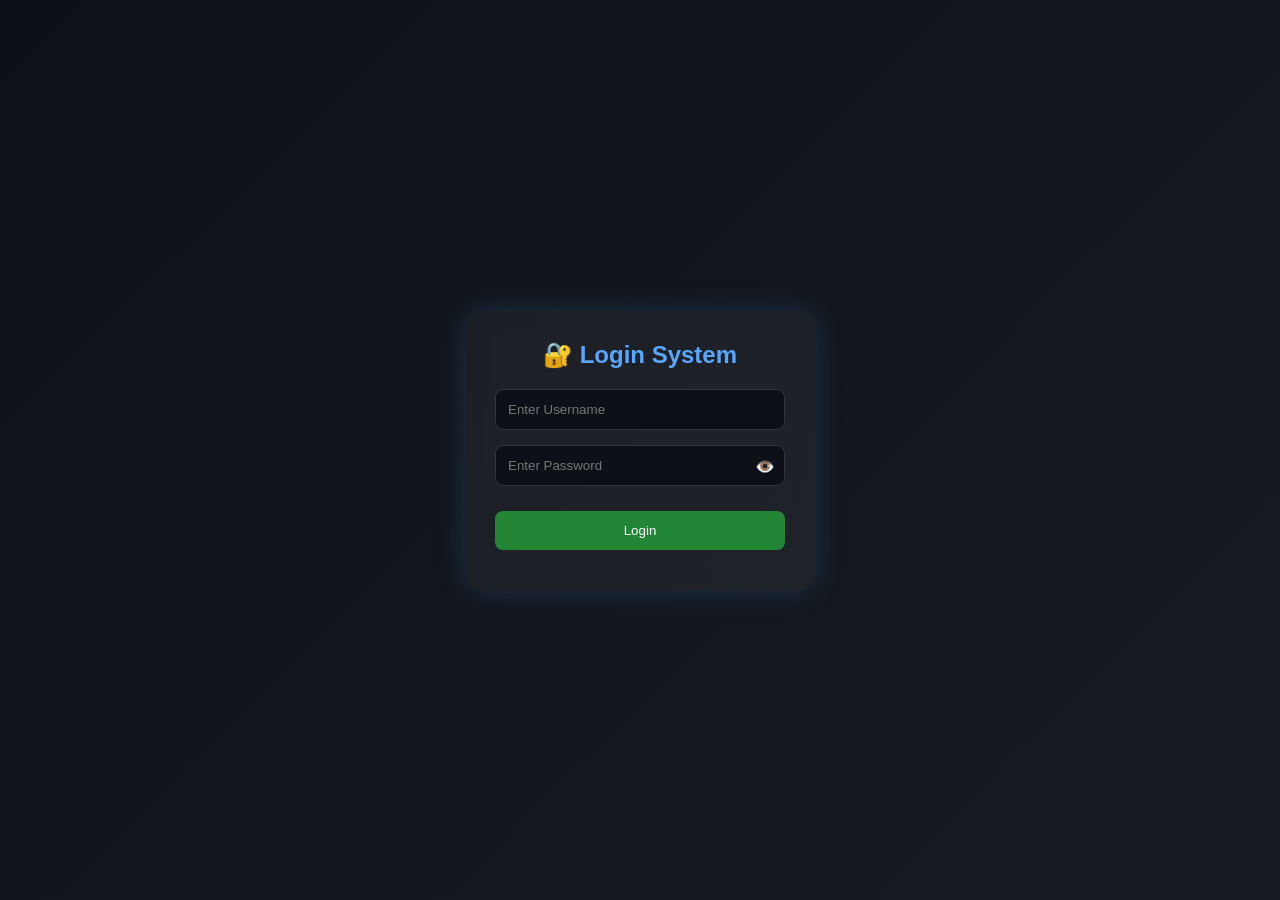
==== index.html @ 1738262a "Initial commit via Netlify" ====
<!DOCTYPE html>
<html lang="en">
<head>
  <meta charset="UTF-8" />
  <meta name="viewport" content="width=device-width, initial-scale=1.0" />
  <title>Rohit Kumar | Portfolio</title>

  <script>
if (localStorage.getItem("loggedIn") !== "true") {
  window.location.replace("login.html");
}
</script>

  <style>
    body {
      margin: 0;
      font-family: 'Poppins', sans-serif;
      background-color: #0d1117;
      color: #fff;
      display: flex;
      flex-direction: column;
      align-items: center;
      justify-content: center;
      height: 100vh;
      text-align: center;
      overflow: hidden;
    }

    h1 {
      font-size: 3rem;
      color: #58a6ff;
      animation: fadeIn 2s ease;
    }

    p {
      font-size: 1.2rem;
      color: #c9d1d9;
      max-width: 600px;
      margin: 20px auto;
      animation: fadeIn 2.5s ease;
    }

    .btn {
      display: inline-block;
      margin-top: 20px;
      padding: 12px 30px;
      color: #fff;
      background-color: #238636;
      border: none;
      border-radius: 8px;
      font-size: 1rem;
      text-decoration: none;
      transition: 0.3s;
      animation: fadeIn 3s ease;
    }

    .btn:hover {
      background-color: #2ea043;
      transform: scale(1.05);
      box-shadow: 0 0 10px #2ea043;
    }

    @keyframes fadeIn {
      from {opacity: 0; transform: translateY(20px);}
      to {opacity: 1; transform: translateY(0);}
    }

    img {
      width: 150px;
      height: 150px;
      border-radius: 50%;
      margin-top: 10px;
      border: 3px solid #58a6ff;
      box-shadow: 0 0 20px #58a6ff;
      animation: fadeIn 1.5s ease;
    }
  </style>
</head>

<body>
  <img src="Rohit_Photo.jpeg" alt="Rohit Kumar Photo" />
  <h1>Rohit Kumar</h1>
  <p>
    I'm a BCA student from R.L.S.Y College, Aurangabad. Passionate about coding,
    web development, and learning new technologies. I love creating projects that combine creativity and logic.
  </p>
  <a href="resume.html" class="btn">View Resume</a>
  <a href="certificates.html" class="btn">Certificate</a>
  <!-- ⚖️ COPYRIGHT & LEGAL DISCLAIMER FOOTER -->
<footer id="site-footer" role="contentinfo" aria-label="Site legal and copyright">
  <style>
    #site-footer {
      background: linear-gradient(180deg, rgba(8,10,13,0.9), rgba(12,14,18,0.95));
      color: #c9d1d9;
      padding: 18px 20px;
      font-family: "Poppins", sans-serif;
      font-size: 0.9rem;
      border-top: 1px solid rgba(88,166,255,0.06);
      box-shadow: 0 -6px 30px rgba(88,166,255,0.02);
      position: relative;
      z-index: 10;
      animation: footerFade 900ms ease;
      display: flex;
      gap: 12px;
      align-items: center;
      justify-content: center;
      flex-wrap: wrap;
    }
    #site-footer .short {
      max-width: 900px;
      text-align: center;
      color: #bfc8d4;
      line-height: 1.4;
    }
    #site-footer .short strong {
      color: #58a6ff;
      font-weight: 600;
    }
    .footer-btn {
      background: transparent;
      border: 1px solid rgba(88,166,255,0.12);
      color: #58a6ff;
      padding: 8px 12px;
      border-radius: 8px;
      cursor: pointer;
      font-size: 0.85rem;
      transition: transform .18s ease, box-shadow .18s ease, background .18s ease;
      backdrop-filter: blur(4px);
    }
    .footer-btn:hover {
      transform: translateY(-3px);
      box-shadow: 0 8px 26px rgba(88,166,255,0.12);
      background: rgba(88,166,255,0.03);
    }
    /* Modal */
    #disclaimer-modal {
      position: fixed;
      inset: 0;
      display: none;
      align-items: center;
      justify-content: center;
      z-index: 1000;
      background: rgba(3,6,9,0.6);
      padding: 20px;
    }
    #disclaimer-modal.active { display: flex; }
    .modal-card {
      width: 100%;
      max-width: 880px;
      max-height: 86vh;
      overflow: auto;
      background: linear-gradient(180deg, #0e1419, #0b0f14);
      border-radius: 12px;
      border: 1px solid rgba(88,166,255,0.08);
      padding: 22px;
      color: #dbe7ff;
      box-shadow: 0 18px 60px rgba(2,6,23,0.7);
      animation: modalPop 220ms cubic-bezier(.2,.9,.2,1);
    }
    .modal-card h3 {
      margin: 0 0 8px 0;
      color: #58a6ff;
      font-size: 1.05rem;
    }
    .modal-card p {
      color: #c9d1d9;
      line-height: 1.5;
      margin: 12px 0;
      white-space: pre-wrap;
    }
    .modal-close {
      display: inline-block;
      margin-top: 12px;
      background: #232a33;
      border: 1px solid rgba(255,255,255,0.04);
      color: #cfe6ff;
      padding: 8px 12px;
      border-radius: 8px;
      cursor: pointer;
    }
    @keyframes footerFade {
      from { opacity: 0; transform: translateY(10px); }
      to   { opacity: 1; transform: translateY(0); }
    }
    @keyframes modalPop {
      from { opacity: 0; transform: translateY(8px) scale(.995); }
      to   { opacity: 1; transform: translateY(0) scale(1); }
    }
    @media (max-width:600px) {
      #site-footer { padding: 14px; font-size: 0.85rem; }
      .footer-btn { padding: 7px 10px; }
      .modal-card { padding: 16px; max-width: 96%; }
    }
  </style>

  <div class="short">
    <strong>Copyright © Rohit Kumar. All Rights Reserved.</strong>
    — This website is published solely for <em>educational and professional demonstration purposes</em>.
    Unauthorized reproduction or misuse of any content is strictly prohibited.
  </div>

  <button class="footer-btn" id="readDisclaimer">Read Full Disclaimer</button>
</footer>

<!-- MODAL POP-UP -->
<div id="disclaimer-modal">
  <div class="modal-card">
    <h3>Copyright & Legal Disclaimer</h3>
    <p>
Copyright © Rohit Kumar. All Rights Reserved.

This website and all its contents — including personal details, educational records, project files, documents, and design materials — are the intellectual property of Rohit Kumar.

The materials presented herein are published solely for educational and professional demonstration purposes. Unauthorized copying, reproduction, redistribution, or misuse of any part of this website, whether in whole or in part, without the author’s explicit written consent, is strictly prohibited.

All information is provided in good faith and intended only for legitimate educational review, recruitment evaluation, and learning reference. Any attempt to distort, impersonate, misrepresent, or use this content for deceptive or unlawful activity shall constitute a breach of personal privacy and intellectual property rights.

Such actions may be subject to penalties under the Copyright Act, 1957 (India) and related legal provisions.

The author retains all moral and legal rights to the material displayed herein, including the right of acknowledgment and protection from misuse.

By accessing this website, the viewer affirms that they do so for fair, ethical, and educational purposes only.
    </p>
    <div style="text-align:right;">
      <button class="modal-close" id="closeDisclaimer">Close</button>
    </div>
  </div>
</div>

<script>
  const modal = document.getElementById('disclaimer-modal');
  const openBtn = document.getElementById('readDisclaimer');
  const closeBtn = document.getElementById('closeDisclaimer');

  openBtn.addEventListener('click', () => {
    modal.classList.add('active');
    document.body.style.overflow = 'hidden';
  });
  closeBtn.addEventListener('click', () => {
    modal.classList.remove('active');
    document.body.style.overflow = '';
  });
  modal.addEventListener('click', (e) => {
    if (e.target === modal) {
      modal.classList.remove('active');
      document.body.style.overflow = '';
    }
  });
</script>
<!-- ⚖️ END OF FOOTER -->

</body>
</html>
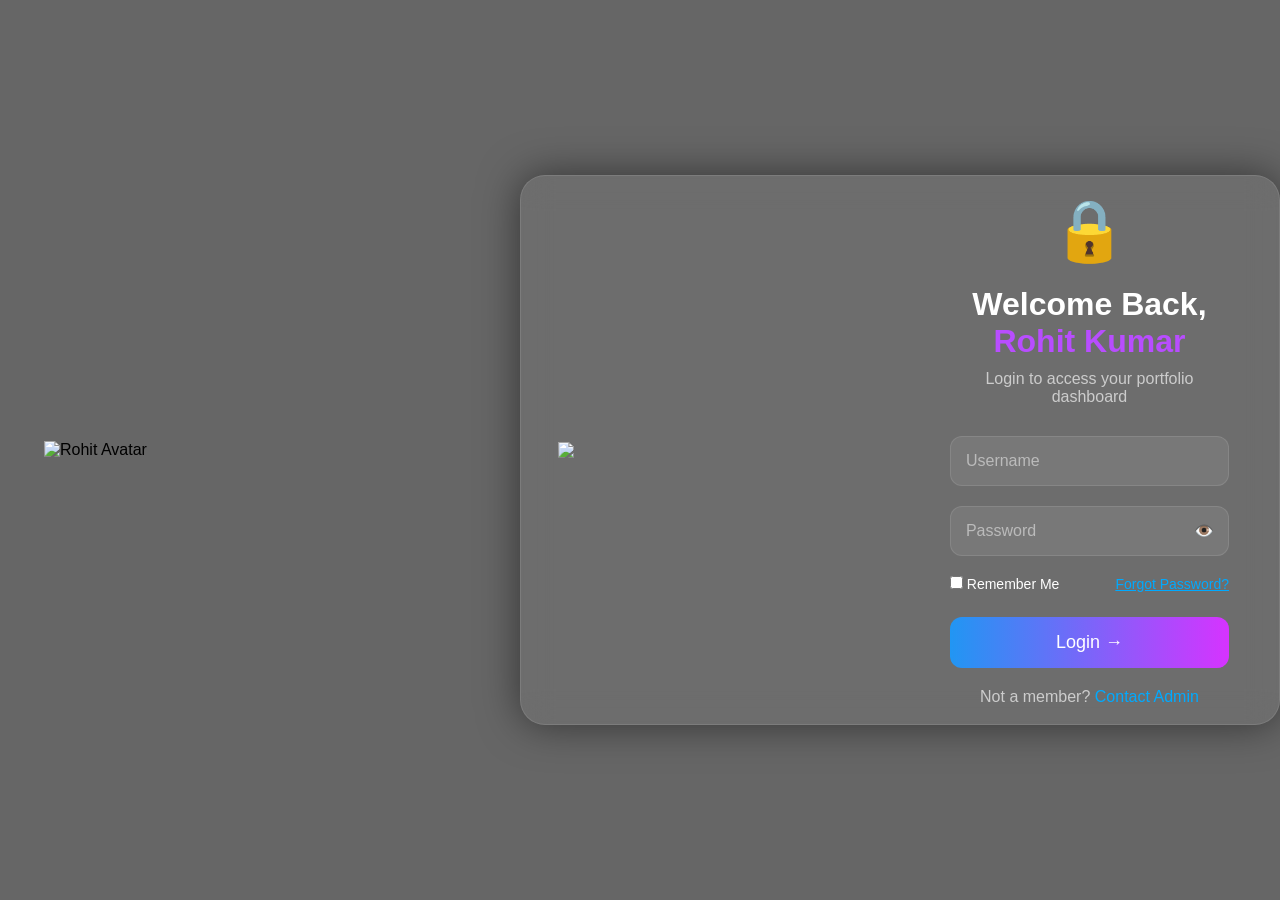
==== commit 3ceacbdc: "Update index.html" ====
--- a/index.html
+++ b/index.html
@@ -3,7 +3,7 @@
 <head>
   <meta charset="UTF-8" />
   <meta name="viewport" content="width=device-width, initial-scale=1.0" />
-  <title>Rohit Kumar | Portfolio</title>
+  <title>Rohit Kumar Portfolio BCA</title>
 
   <script>
 if (localStorage.getItem("loggedIn") !== "true") {
@@ -78,7 +78,7 @@
 </head>
 
 <body>
-  <img src="Rohit_Photo.jpeg" alt="Rohit Kumar Photo" />
+  <img src="rohit_photo.jpeg" alt="Rohit Kumar Photo" />
   <h1>Rohit Kumar</h1>
   <p>
     I'm a BCA student from R.L.S.Y College, Aurangabad. Passionate about coding,
